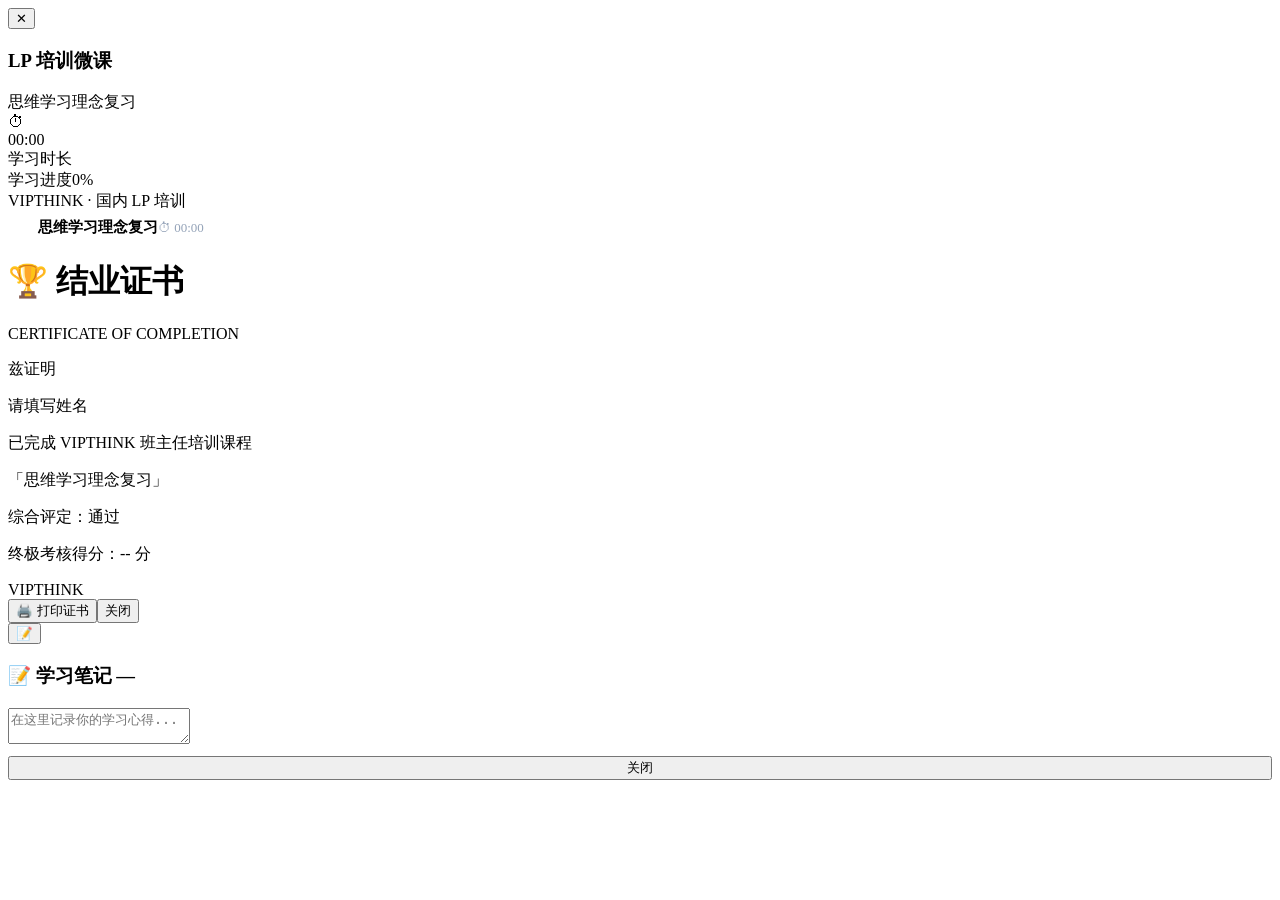
==== _shell.html @ f9940cba "feat: 《思维学习理念复习》微课 v1.0.0 - 5 章结构：数学思维定义/五大好处/必须重视的理由/3-12岁发展特点/家长沟通实战 - 12 道章节测验（串行锁定、答错可重答、不展示正确答案" ====
<body>
<!-- Sidebar -->
<div class="sidebar" id="sidebar">
<button class="sidebar-close-btn" onclick="toggleSidebar()">✕</button>
<div class="sidebar-header"><h3>LP 培训微课</h3><div class="course-title">思维学习理念复习</div></div>
<div class="study-timer"><span class="timer-icon">⏱</span><div><div class="timer-display" id="timerDisplay">00:00</div><div class="timer-label">学习时长</div></div></div>
<div class="sidebar-progress"><div class="progress-label"><span>学习进度</span><span id="progressPercent">0%</span></div><div class="progress-bar"><div class="progress-fill" id="progressFill"></div></div></div>
<div class="sidebar-nav" id="sidebarNav"></div>
<div class="sidebar-footer">VIPTHINK · 国内 LP 培训</div>
</div>
<div class="sidebar-overlay" id="sidebarOverlay" onclick="toggleSidebar()"></div>
<div class="mobile-header" id="mobileHeader"><button style="background:none;border:none;color:#fff;font-size:20px;cursor:pointer" onclick="toggleSidebar()">☰</button><span style="font-weight:700;font-size:15px" id="mhTitle">思维学习理念复习</span><span style="font-size:13px;color:#94a3b8" id="mhTimer">⏱ 00:00</span></div>
<div class="main" id="mainContent"></div>

<!-- Certificate -->
<div class="cert-overlay" id="certOverlay">
<div class="cert-paper" id="certPaper">
<h1>🏆 结业证书</h1><div class="sub">CERTIFICATE OF COMPLETION</div>
<div class="body"><p>兹证明</p><p class="name" id="certStudentName">请填写姓名</p><p>已完成 VIPTHINK 班主任培训课程</p><p class="course">「思维学习理念复习」</p><p class="score" id="certScore">综合评定：通过</p><p class="final-score" id="certFinalScore">终极考核得分：-- 分</p>
<div class="cert-name-edit" id="certNameEdit" style="display:none;margin:16px auto 0;max-width:280px"><input type="text" id="certNameInput" placeholder="请输入你的姓名" style="width:100%;padding:10px 14px;border:2px solid var(--border);border-radius:8px;font-size:14px;font-family:inherit;text-align:center" maxlength="20"><button class="btn btn-sm" style="margin-top:10px;width:100%" onclick="saveCertName()">✍️ 确认姓名</button></div></div>
<div class="cert-footer"><span id="certDate"></span><span>VIPTHINK</span></div>
<div class="cert-actions"><button class="btn" onclick="printCertificate()">🖨️ 打印证书</button><button class="btn btn-outline" onclick="closeCertificate()">关闭</button></div>
</div></div>

<button class="notes-toggle" onclick="toggleNotes()">📝</button>
<div class="notes-panel" id="notesPanel">
<h3>📝 学习笔记 — <span id="notesChapterLabel" style="font-weight:400;font-size:13px;color:var(--text-secondary)"></span></h3>
<textarea id="notesTextarea" placeholder="在这里记录你的学习心得..."></textarea>
<button class="btn btn-outline" onclick="toggleNotes()" style="margin-top:12px;width:100%">关闭</button>
</div>
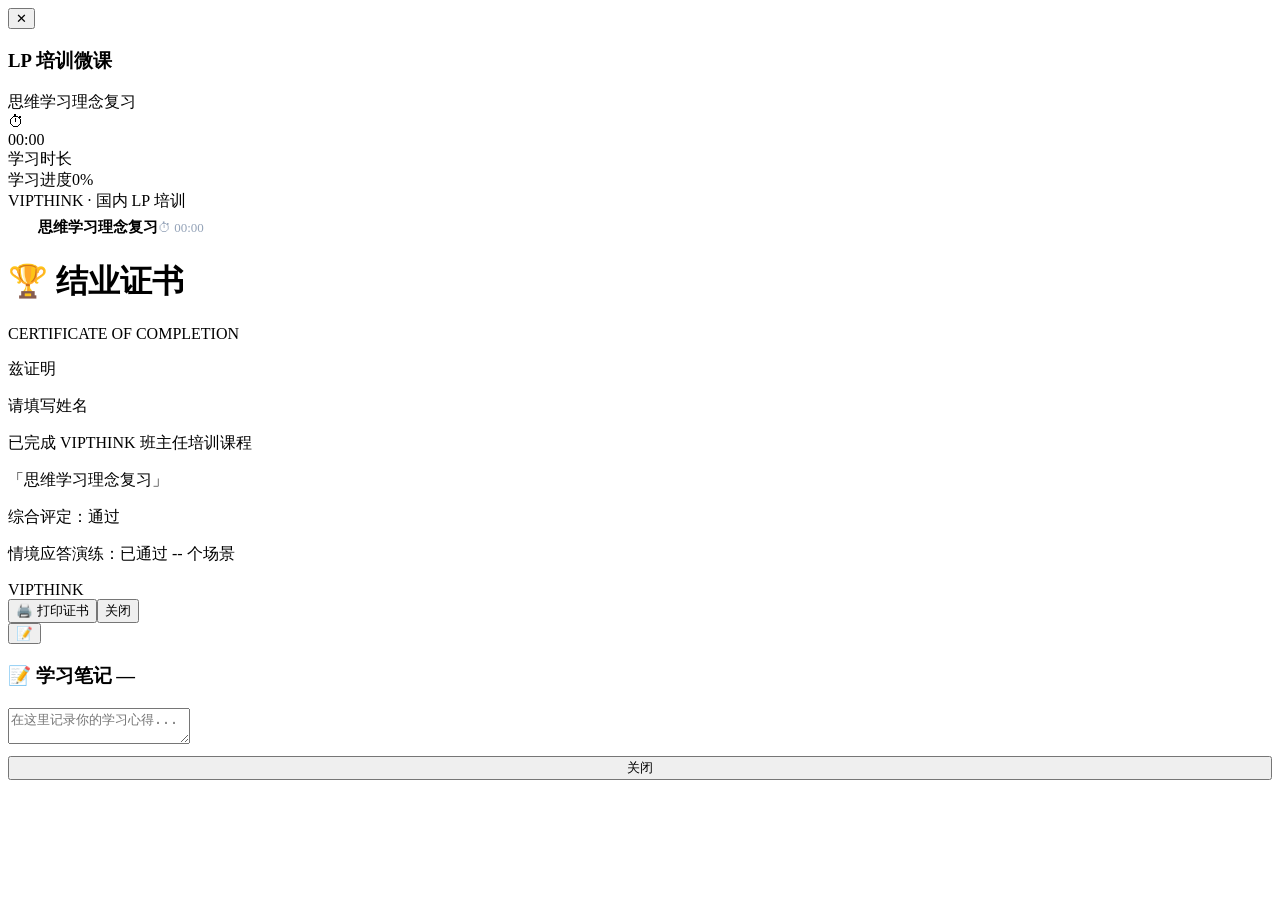
==== commit 2d98a50c: "复习课移除 AI 家长对练，终章改为情境演练+填空题 - 删除终章 AI 家长自由对话（小宇妈妈）及四维评分全链路：   前端 UI 挂载、callLLM/限流/域名白名单、FINAL_SYSTEM_" ====
--- a/_shell.html
+++ b/_shell.html
@@ -16,7 +16,7 @@
 <div class="cert-overlay" id="certOverlay">
 <div class="cert-paper" id="certPaper">
 <h1>🏆 结业证书</h1><div class="sub">CERTIFICATE OF COMPLETION</div>
-<div class="body"><p>兹证明</p><p class="name" id="certStudentName">请填写姓名</p><p>已完成 VIPTHINK 班主任培训课程</p><p class="course">「思维学习理念复习」</p><p class="score" id="certScore">综合评定：通过</p><p class="final-score" id="certFinalScore">终极考核得分：-- 分</p>
+<div class="body"><p>兹证明</p><p class="name" id="certStudentName">请填写姓名</p><p>已完成 VIPTHINK 班主任培训课程</p><p class="course">「思维学习理念复习」</p><p class="score" id="certScore">综合评定：通过</p><p class="final-score" id="certFinalScore">情境应答演练：已通过 -- 个场景</p>
 <div class="cert-name-edit" id="certNameEdit" style="display:none;margin:16px auto 0;max-width:280px"><input type="text" id="certNameInput" placeholder="请输入你的姓名" style="width:100%;padding:10px 14px;border:2px solid var(--border);border-radius:8px;font-size:14px;font-family:inherit;text-align:center" maxlength="20"><button class="btn btn-sm" style="margin-top:10px;width:100%" onclick="saveCertName()">✍️ 确认姓名</button></div></div>
 <div class="cert-footer"><span id="certDate"></span><span>VIPTHINK</span></div>
 <div class="cert-actions"><button class="btn" onclick="printCertificate()">🖨️ 打印证书</button><button class="btn btn-outline" onclick="closeCertificate()">关闭</button></div>
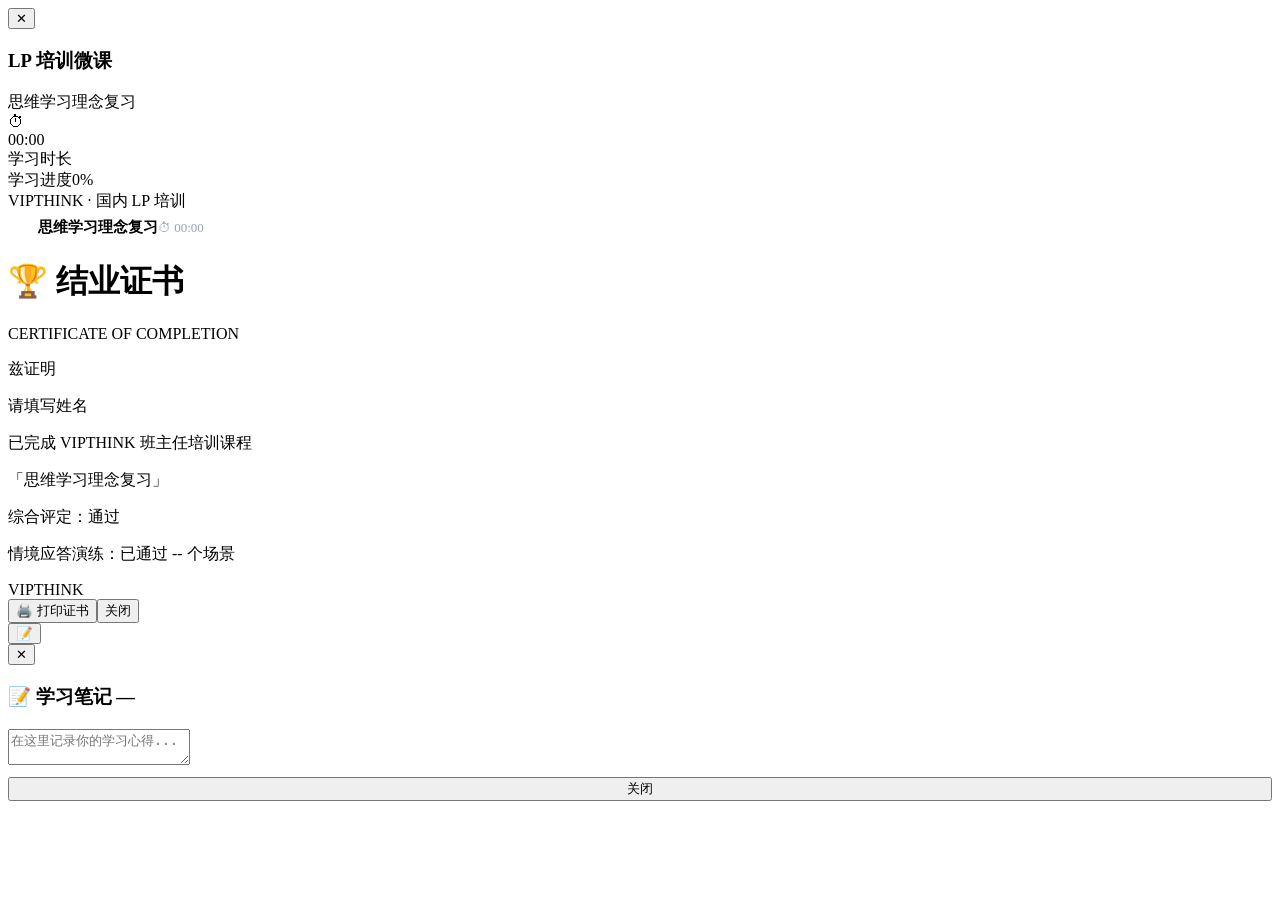
==== commit 8c3e3148: "第1章「挑豆子」题补上配图（豆子示意图） - 新增 _gen_fig_beans.py：用 Pillow 生成 300 粒豆子示意图   （绿豆约 66 粒作少数派、红豆约 234 粒作多数派，   " ====
--- a/_shell.html
+++ b/_shell.html
@@ -23,6 +23,9 @@
 </div></div>
 
 <button class="notes-toggle" onclick="toggleNotes()">📝</button>
+<div class="fig-zoom-overlay" id="figZoomOverlay" onclick="if(event.target===this)closeZoomFigure()">
+<button class="fz-close" onclick="closeZoomFigure()" aria-label="关闭">✕</button>
+</div>
 <div class="notes-panel" id="notesPanel">
 <h3>📝 学习笔记 — <span id="notesChapterLabel" style="font-weight:400;font-size:13px;color:var(--text-secondary)"></span></h3>
 <textarea id="notesTextarea" placeholder="在这里记录你的学习心得..."></textarea>
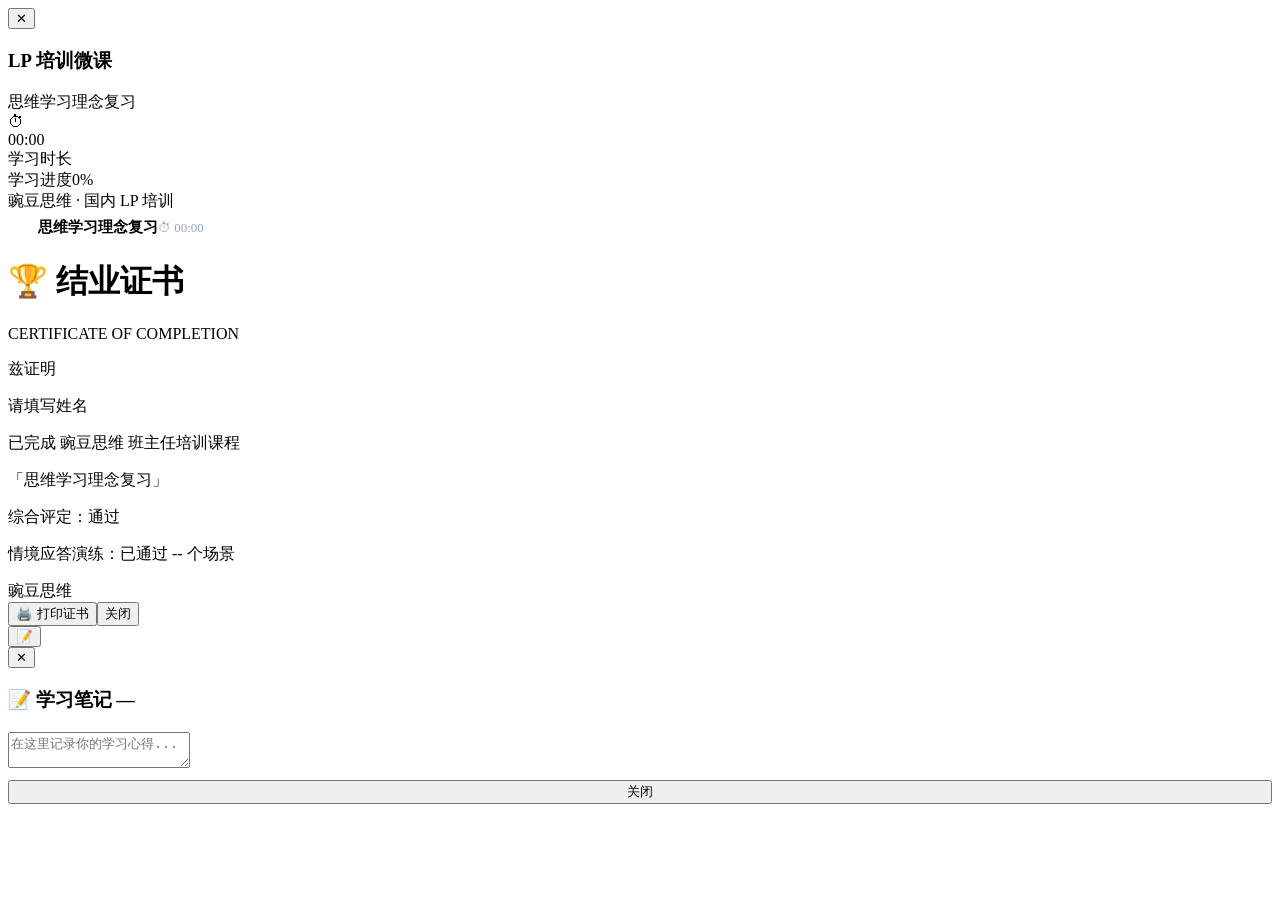
==== commit 9b52d8b5: "chore: 国内 LP 培训品牌口径统一（VIPTHINK → 豌豆思维）" ====
--- a/_shell.html
+++ b/_shell.html
@@ -1,33 +1,33 @@
-<body>
-<!-- Sidebar -->
-<div class="sidebar" id="sidebar">
-<button class="sidebar-close-btn" onclick="toggleSidebar()">✕</button>
-<div class="sidebar-header"><h3>LP 培训微课</h3><div class="course-title">思维学习理念复习</div></div>
-<div class="study-timer"><span class="timer-icon">⏱</span><div><div class="timer-display" id="timerDisplay">00:00</div><div class="timer-label">学习时长</div></div></div>
-<div class="sidebar-progress"><div class="progress-label"><span>学习进度</span><span id="progressPercent">0%</span></div><div class="progress-bar"><div class="progress-fill" id="progressFill"></div></div></div>
-<div class="sidebar-nav" id="sidebarNav"></div>
-<div class="sidebar-footer">VIPTHINK · 国内 LP 培训</div>
-</div>
-<div class="sidebar-overlay" id="sidebarOverlay" onclick="toggleSidebar()"></div>
-<div class="mobile-header" id="mobileHeader"><button style="background:none;border:none;color:#fff;font-size:20px;cursor:pointer" onclick="toggleSidebar()">☰</button><span style="font-weight:700;font-size:15px" id="mhTitle">思维学习理念复习</span><span style="font-size:13px;color:#94a3b8" id="mhTimer">⏱ 00:00</span></div>
-<div class="main" id="mainContent"></div>
-
-<!-- Certificate -->
-<div class="cert-overlay" id="certOverlay">
-<div class="cert-paper" id="certPaper">
-<h1>🏆 结业证书</h1><div class="sub">CERTIFICATE OF COMPLETION</div>
-<div class="body"><p>兹证明</p><p class="name" id="certStudentName">请填写姓名</p><p>已完成 VIPTHINK 班主任培训课程</p><p class="course">「思维学习理念复习」</p><p class="score" id="certScore">综合评定：通过</p><p class="final-score" id="certFinalScore">情境应答演练：已通过 -- 个场景</p>
-<div class="cert-name-edit" id="certNameEdit" style="display:none;margin:16px auto 0;max-width:280px"><input type="text" id="certNameInput" placeholder="请输入你的姓名" style="width:100%;padding:10px 14px;border:2px solid var(--border);border-radius:8px;font-size:14px;font-family:inherit;text-align:center" maxlength="20"><button class="btn btn-sm" style="margin-top:10px;width:100%" onclick="saveCertName()">✍️ 确认姓名</button></div></div>
-<div class="cert-footer"><span id="certDate"></span><span>VIPTHINK</span></div>
-<div class="cert-actions"><button class="btn" onclick="printCertificate()">🖨️ 打印证书</button><button class="btn btn-outline" onclick="closeCertificate()">关闭</button></div>
-</div></div>
-
-<button class="notes-toggle" onclick="toggleNotes()">📝</button>
-<div class="fig-zoom-overlay" id="figZoomOverlay" onclick="if(event.target===this)closeZoomFigure()">
-<button class="fz-close" onclick="closeZoomFigure()" aria-label="关闭">✕</button>
-</div>
-<div class="notes-panel" id="notesPanel">
-<h3>📝 学习笔记 — <span id="notesChapterLabel" style="font-weight:400;font-size:13px;color:var(--text-secondary)"></span></h3>
-<textarea id="notesTextarea" placeholder="在这里记录你的学习心得..."></textarea>
-<button class="btn btn-outline" onclick="toggleNotes()" style="margin-top:12px;width:100%">关闭</button>
-</div>
+<body>
+<!-- Sidebar -->
+<div class="sidebar" id="sidebar">
+<button class="sidebar-close-btn" onclick="toggleSidebar()">✕</button>
+<div class="sidebar-header"><h3>LP 培训微课</h3><div class="course-title">思维学习理念复习</div></div>
+<div class="study-timer"><span class="timer-icon">⏱</span><div><div class="timer-display" id="timerDisplay">00:00</div><div class="timer-label">学习时长</div></div></div>
+<div class="sidebar-progress"><div class="progress-label"><span>学习进度</span><span id="progressPercent">0%</span></div><div class="progress-bar"><div class="progress-fill" id="progressFill"></div></div></div>
+<div class="sidebar-nav" id="sidebarNav"></div>
+<div class="sidebar-footer">豌豆思维 · 国内 LP 培训</div>
+</div>
+<div class="sidebar-overlay" id="sidebarOverlay" onclick="toggleSidebar()"></div>
+<div class="mobile-header" id="mobileHeader"><button style="background:none;border:none;color:#fff;font-size:20px;cursor:pointer" onclick="toggleSidebar()">☰</button><span style="font-weight:700;font-size:15px" id="mhTitle">思维学习理念复习</span><span style="font-size:13px;color:#94a3b8" id="mhTimer">⏱ 00:00</span></div>
+<div class="main" id="mainContent"></div>
+
+<!-- Certificate -->
+<div class="cert-overlay" id="certOverlay">
+<div class="cert-paper" id="certPaper">
+<h1>🏆 结业证书</h1><div class="sub">CERTIFICATE OF COMPLETION</div>
+<div class="body"><p>兹证明</p><p class="name" id="certStudentName">请填写姓名</p><p>已完成 豌豆思维 班主任培训课程</p><p class="course">「思维学习理念复习」</p><p class="score" id="certScore">综合评定：通过</p><p class="final-score" id="certFinalScore">情境应答演练：已通过 -- 个场景</p>
+<div class="cert-name-edit" id="certNameEdit" style="display:none;margin:16px auto 0;max-width:280px"><input type="text" id="certNameInput" placeholder="请输入你的姓名" style="width:100%;padding:10px 14px;border:2px solid var(--border);border-radius:8px;font-size:14px;font-family:inherit;text-align:center" maxlength="20"><button class="btn btn-sm" style="margin-top:10px;width:100%" onclick="saveCertName()">✍️ 确认姓名</button></div></div>
+<div class="cert-footer"><span id="certDate"></span><span>豌豆思维</span></div>
+<div class="cert-actions"><button class="btn" onclick="printCertificate()">🖨️ 打印证书</button><button class="btn btn-outline" onclick="closeCertificate()">关闭</button></div>
+</div></div>
+
+<button class="notes-toggle" onclick="toggleNotes()">📝</button>
+<div class="fig-zoom-overlay" id="figZoomOverlay" onclick="if(event.target===this)closeZoomFigure()">
+<button class="fz-close" onclick="closeZoomFigure()" aria-label="关闭">✕</button>
+</div>
+<div class="notes-panel" id="notesPanel">
+<h3>📝 学习笔记 — <span id="notesChapterLabel" style="font-weight:400;font-size:13px;color:var(--text-secondary)"></span></h3>
+<textarea id="notesTextarea" placeholder="在这里记录你的学习心得..."></textarea>
+<button class="btn btn-outline" onclick="toggleNotes()" style="margin-top:12px;width:100%">关闭</button>
+</div>
